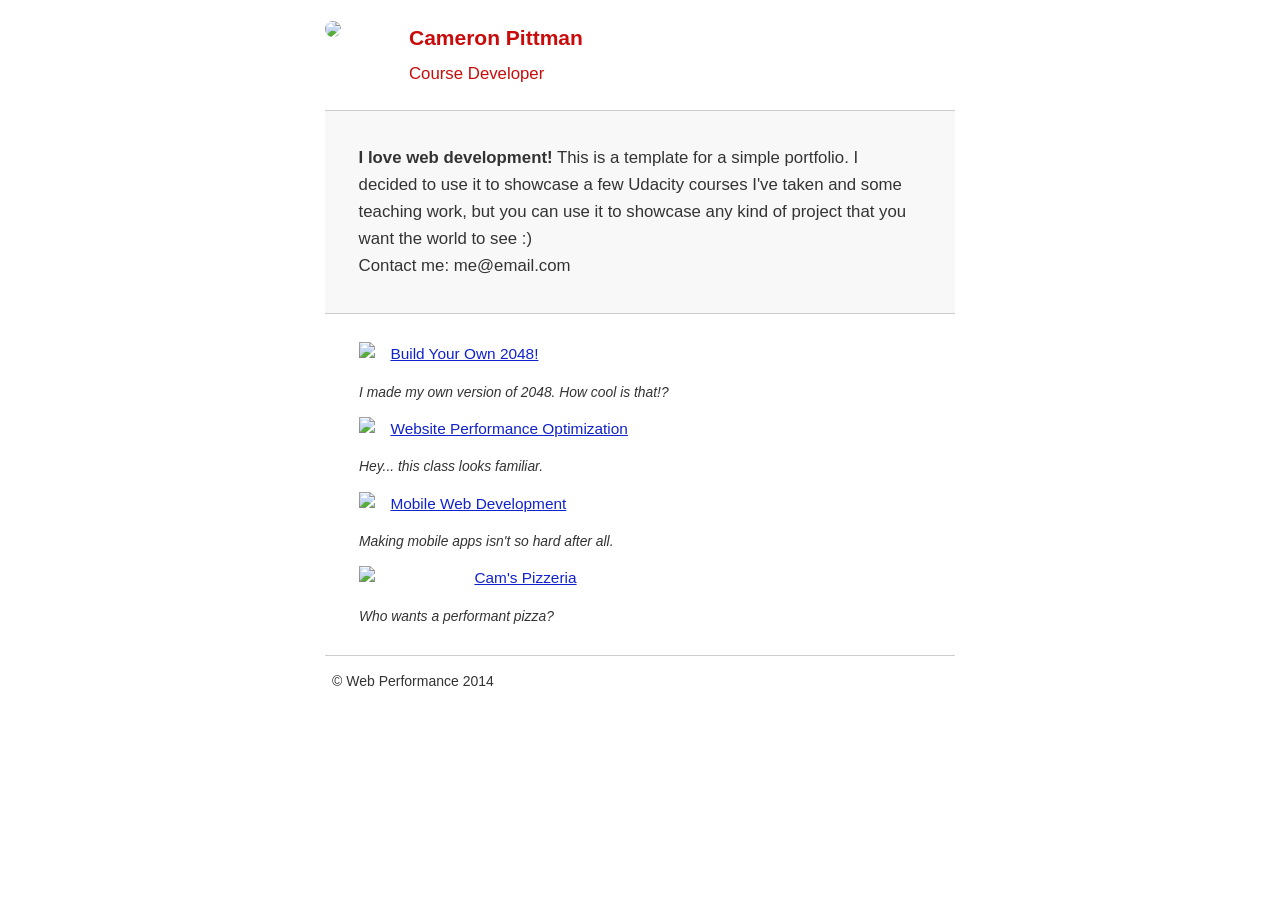
==== index.html @ 9e76c56f "optimize css" ====
<!DOCTYPE html>
<html lang="en">
  <head>
    <meta charset="utf-8">
    <meta name="viewport" content="width=device-width, initial-scale=1">
    <meta name="description" content=" CRP ">
    <meta name="author" content=" Laura Burenkova">
    <title>Cameron Pittman: Portfolio</title>
    <link href="css/print.css" rel="stylesheet" media="print">

    <script>
      (function(w,g){w['GoogleAnalyticsObject']=g;
      w[g]=w[g]||function(){(w[g].q=w[g].q||[]).push(arguments)};w[g].l=1*new Date();})(window,'ga');

      // Optional TODO: replace with your Google Analytics profile ID.
      ga('create', 'UA-XXXX-Y');
      ga('send', 'pageview');
    </script>
    <script src="http://www.google-analytics.com/analytics.js"></script>
    <script async src="js/perfmatters.js"></script>
  </head>

  <body>
    <header>
      <a href="/"><img src="img/profilepic.jpg"></a>
      <p>Cameron Pittman<br><span>Course Developer</span></p>
    </header>

    <div class="container">
      <div class="hero">
        <strong>I love web development!</strong> This is a template for a simple portfolio. I decided to use it to showcase a few Udacity courses I've taken and some teaching work, but you can use it to showcase any kind of project that you want the world to see :) <br> Contact me: me@email.com
      </div>

      <div class="content">
        <ul>
          <li>
            <img src="https://lh4.ggpht.com/kJEnfqhPvtm4m3EneSZ4fWYGS8lW4YNhEjk6zPkyrQaBUHc-2Y_ElDic99NHI0h-UBLXVbRCjFybFvrWxdk=s100">
            <a href="project-2048.html">Build Your Own 2048!</a>
            <p>I made my own version of 2048. How cool is that!?</p>
          </li>

          <li>
            <img src="https://lh6.ggpht.com/f_0W8h__3G99CWTjnMjD8BUKm7yp2-wJyApLtTwFoFtlal2ULf_JgHIsOQq2NiYfKOdMlXlMHDKNo5XVZLs=s100">
            <a href="project-webperf.html">Website Performance Optimization</a>
            <p>Hey... this class looks familiar.</p>
          </li>

          <li>
            <img src="https://lh5.ggpht.com/IKdCmTWn8a2nMhlwMYzryvzRN5CUZAOBr4tDrEAbszV7TIFe9pRAInA4kkYcgTXwrifJsBEsq1agTueuu-g=s100">
            <a href="project-mobile.html">Mobile Web Development</a>
            <p>Making mobile apps isn't so hard after all.</p>
          </li>

          <li>
            <img style="width: 100px;" src="views/images/pizzeria.jpg">
            <a href="views/pizza.html">Cam's Pizzeria</a>
            <p>Who wants a performant pizza?</p>
          </li>
        </ul>
      </div>

      <footer>
        <p>&copy; Web Performance 2014 <span id="crp-stats"></span></p>
      </footer>
    </div>
    <link href="css/style.css" rel="stylesheet">
  </body>
</html>
---- css/style.css ----
html {font-size: 100%;overflow-y: scroll;-webkit-tap-highlight-color: rgba(0,0,0,0);-ms-text-size-adjust: 100%;-webkit-text-size-adjust: none;}
body {margin: 0; font-size: 14px; line-height: 1.61; font-weight: 400;}
body, button, input, select, textarea {font-family: 'Open Sans', sans-serif; color: #333;}
a {color: #12C;}a:visited {color: #61C;}a:focus {outline: thin dotted;}a:hover, a:active {color: #c00; outline: 0;}
b, strong {font-weight: bold;}
pre, code {font-family: monospace, monospace; font-size: 1em;}
ul, ol {margin: 1em 0; padding: 0 0 0 20px;}
img {border: 0; max-width: 100%;}
body {background: #fff;}
header, footer, .container {max-width: 45em; margin: 0 auto;}
header {padding: 0 0.5em; color: #C90B0B;}
header img {border-radius: 40px; float: left;}
header p {font-size:1.5em; font-weight: bold; padding-left: 4em;}
header p span {font-size: 0.8em; font-weight: normal;}
.hero {padding: 2em; background-color: #f8f8f8; font-size:1.2em;border-bottom: 1px solid #ccc;border-top: 1px solid #ccc;}
.content {padding: 1em;}
.content li { list-style-type: none; font-size: 1.1em;}
li img {float:left; padding-right: 1em;}
li p {font-size: 0.9em; font-style: italic;}
footer {padding: 0 0.5em;border-top: 1px solid #ccc;}
footer span {float: right; font-style: italic;}
@media only screen and (max-width: 480px) {body {font-size: 12px;}header p {padding-left: 4.5em;}}
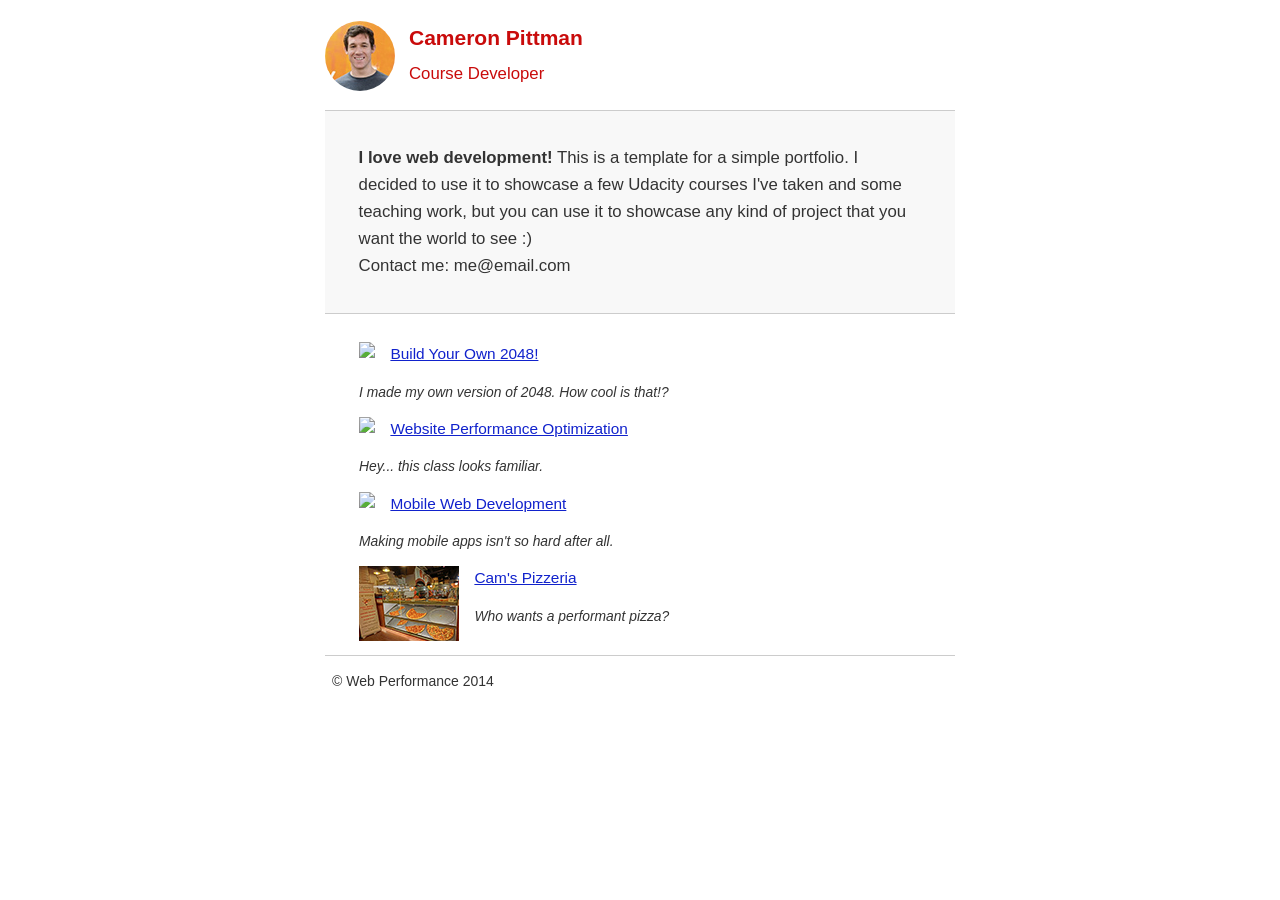
==== commit 8fcdf07f: "optimize images and js" ====
--- a/index.html
+++ b/index.html
@@ -7,16 +7,13 @@
     <meta name="author" content=" Laura Burenkova">
     <title>Cameron Pittman: Portfolio</title>
     <link href="css/print.css" rel="stylesheet" media="print">
-
     <script>
       (function(w,g){w['GoogleAnalyticsObject']=g;
       w[g]=w[g]||function(){(w[g].q=w[g].q||[]).push(arguments)};w[g].l=1*new Date();})(window,'ga');
-
-      // Optional TODO: replace with your Google Analytics profile ID.
-      ga('create', 'UA-XXXX-Y');
+      ga('create', 'UA-4X-Y');
       ga('send', 'pageview');
     </script>
-    <script src="http://www.google-analytics.com/analytics.js"></script>
+    <script async src="http://www.google-analytics.com/analytics.js"></script>
     <script async src="js/perfmatters.js"></script>
   </head>
 
@@ -52,7 +49,7 @@
           </li>
 
           <li>
-            <img style="width: 100px;" src="views/images/pizzeria.jpg">
+            <img src="img/pizza-small.jpg">
             <a href="views/pizza.html">Cam's Pizzeria</a>
             <p>Who wants a performant pizza?</p>
           </li>
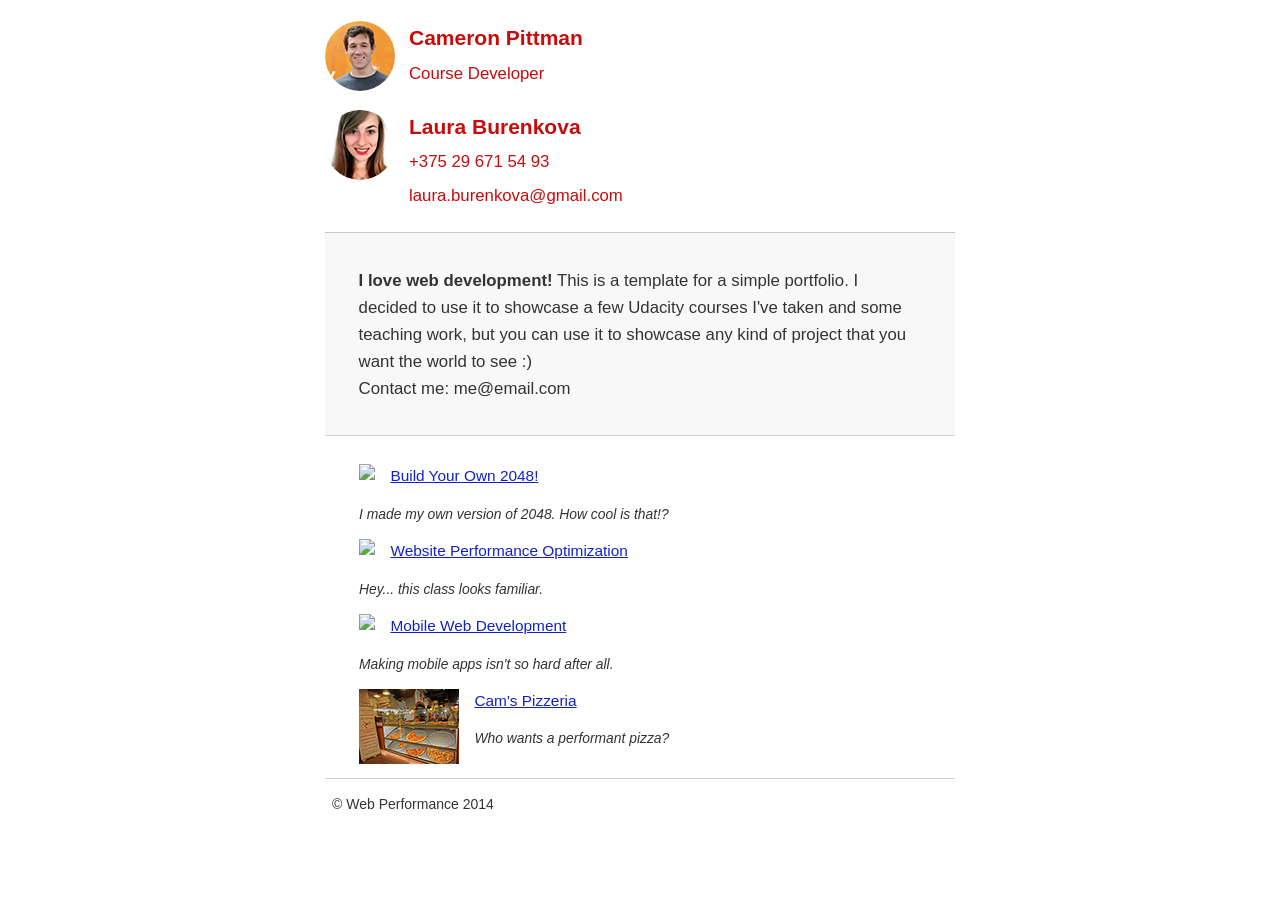
==== commit 4d9c13f9: "add information about myself" ====
--- a/index.html
+++ b/index.html
@@ -21,6 +21,8 @@
     <header>
       <a href="/"><img src="img/profilepic.jpg"></a>
       <p>Cameron Pittman<br><span>Course Developer</span></p>
+      <a href="/"><img src="img/myprofpic.jpg"></a>
+      <p>Laura Burenkova<br><span>+375 29 671 54 93</span><br><span>laura.burenkova@gmail.com</span></p>
     </header>
 
     <div class="container">
